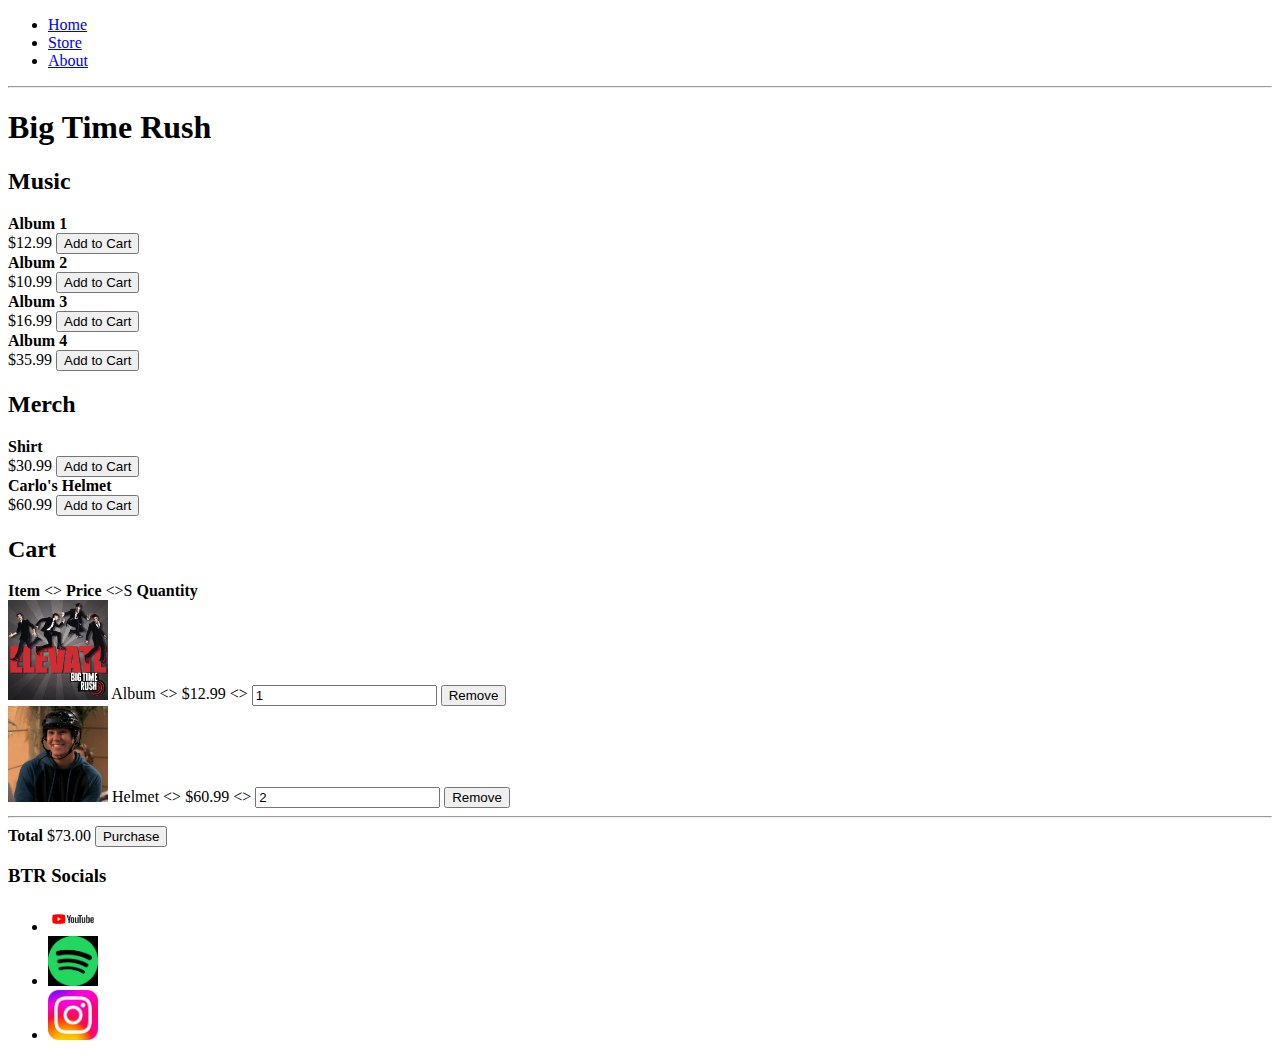
==== Store.html @ 1eff6666 "First website" ====
<!DOCTYPE html>
<html>
    <head>
        <title>Big Time Rush || Store</title>
        <meta name = "description" content="This the description">
    </head>
    <body>
        <header>
            <nav>
                <ul>
                    <li><a href="Index.html">Home</a></li>
                    <li><a href="Store.html">Store</a></li>
                    <li><a href="About.html">About</a></li>
                </ul>
            </nav>
            <hr>
            <h1>Big Time Rush</h1>
        </header>
        <section>
            <h2>Music</h2>
            <div>
                <div>
                    <strong>Album 1</strong>
                </div>
                <div>
                    <span>$12.99</span>
                    <button role="button">Add to Cart</button>
                </div>
                <div>
                    <strong>Album 2</strong>
                </div>
                <div>
                    <span>$10.99</span>
                    <button role="button">Add to Cart</button>
                </div>
                <div>
                    <strong>Album 3</strong>
                </div>
                <div>
                    <span>$16.99</span>
                    <button role="button">Add to Cart</button>
                </div>
                <div>
                    <strong>Album 4</strong>
                </div>
                <div>
                    <span>$35.99</span>
                    <button role="button">Add to Cart</button>
                </div>
            </div>
        </section>
        <section>
            <h2>Merch</h2>
            <div>
                <div>
                    <strong>Shirt</strong>
                </div>
                <div>
                    <span>$30.99</span>
                    <button role="button">Add to Cart</button>
                </div>
                <div>
                    <strong>Carlo's Helmet</strong>
                </div>
                <div>
                    <span>$60.99</span>
                    <button role="button">Add to Cart</button>
                </div>
            </div>
        </section>
        <section>
            <h2>Cart</h2>
            <div>
                <strong>Item</strong>
                &lt;&gt;
                <strong>Price</strong>
                &lt;&gt;S
                <strong>Quantity</strong>
            </div>
            <div>
                <img src="Images/album1.jpg" width="100">
                <span>Album</span>
                &lt;&gt;
                <span>$12.99</span>
                &lt;&gt;
                <input type="number" value="1">
                <button role="button">Remove</button>
            </div>
            <div>
                <img src="Images/carloshelmet.jpg" width="100">
                <span>Helmet</span>
                &lt;&gt;
                <span>$60.99</span>
                &lt;&gt;
                <input type="number" value="2">
                <button role="button">Remove</button>
            </div>
            <hr>
            <div>
                <strong>Total</strong>
                <span>$73.00</span>
                <button role="button">Purchase</button>
            </div>
        </section>
        <footer>
            <h3>BTR Socials</h3>
            <ul>
                <li><a href="https://www.youtube.com/channel/UCrX2OMYTBcodUKQMBLfMrJQ" target="_blank"><img src="Images/YT.png" width="50"></a></li>
                <li><a href="https://open.spotify.com/artist/0GWCNkPi54upO9WLlwjAHd" target="_blank"><img src="Images/Spotify.jpg" width="50"></a></li>
                <li><a href="https://www.instagram.com/bigtimerush/?hl=en" target="_blank"><img src="Images/insta.jpg" width="50"></a></li>
            </ul>
        </footer>
    </body>
</html>
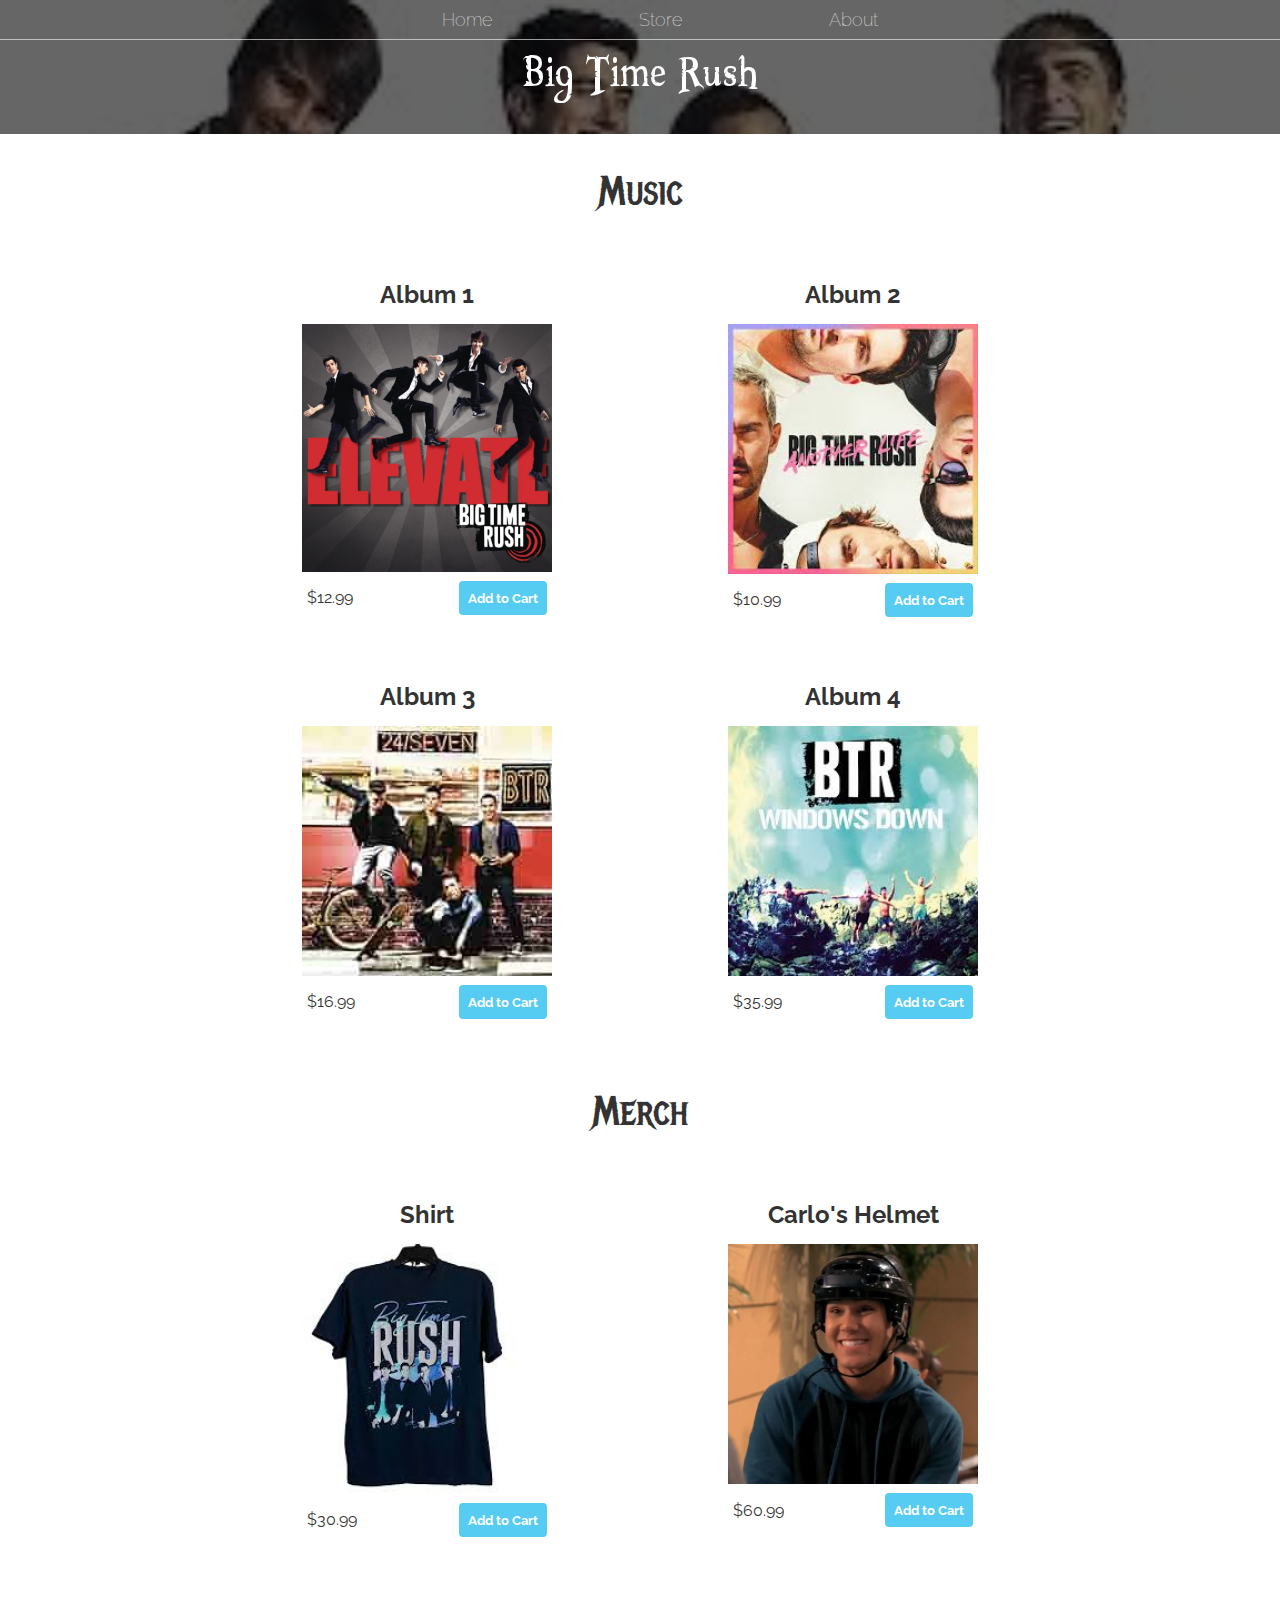
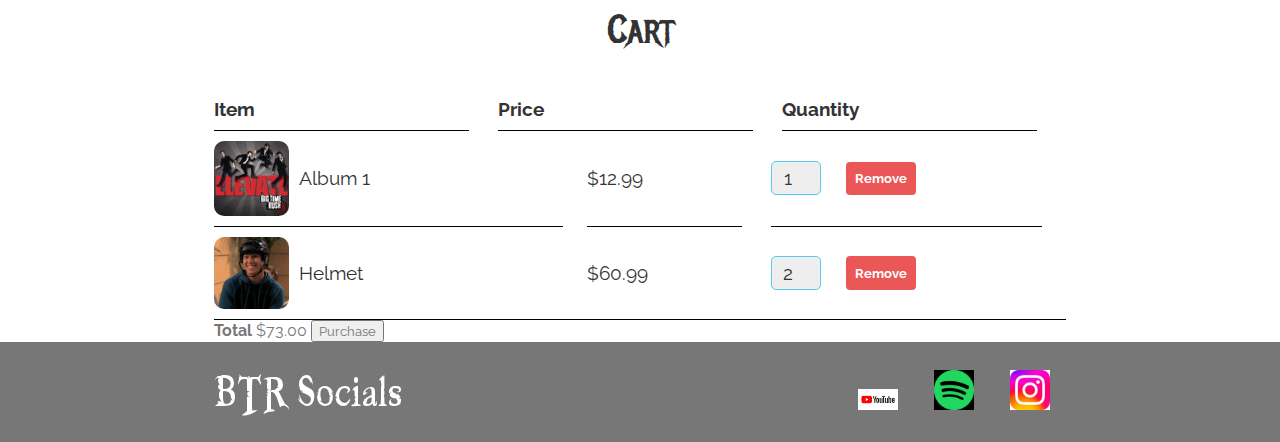
==== commit 0f784929: "Store working on" ====
--- a/Store.html
+++ b/Store.html
@@ -3,112 +3,123 @@
     <head>
         <title>Big Time Rush || Store</title>
         <meta name = "description" content="This the description">
+        <link rel="stylesheet" href="styles.css">
     </head>
     <body>
-        <header>
-            <nav>
+        <header class="main-header">
+            <nav class="nav main-nav">
                 <ul>
                     <li><a href="Index.html">Home</a></li>
                     <li><a href="Store.html">Store</a></li>
                     <li><a href="About.html">About</a></li>
                 </ul>
             </nav>
-            <hr>
-            <h1>Big Time Rush</h1>
+            <h1 class="bandname bandname-large">Big Time Rush</h1>
         </header>
-        <section>
-            <h2>Music</h2>
-            <div>
-                <div>
-                    <strong>Album 1</strong>
+        <section class="container">
+            <h2 class="section-header">Music</h2>
+            <div class="shop-items">
+                <div class="shopitem">
+                    <span class="shopitem-title">Album 1</span>
+                    <img class="shopitem-image" src="Images/album1.jpg" width="100px">
+                    <div class="shopitem-details">
+                        <span class="shopitem-price">$12.99</span>
+                        <button class="btn btnprimary btnshopitem" role="button">Add to Cart</button>
+                    </div>
                 </div>
-                <div>
-                    <span>$12.99</span>
-                    <button role="button">Add to Cart</button>
+                <div class="shopitem">
+                    <span class="shopitem-title">Album 2</span>
+                    <img class="shopitem-image" src="Images/album2.jpg" width="100px">
+                    <div class="shopitem-details">
+                        <span class="shopitem-price">$10.99</span>
+                        <button class="btn btnprimary btnshopitem" role="button">Add to Cart</button>
+                    </div>
                 </div>
-                <div>
-                    <strong>Album 2</strong>
+                <div class="shopitem">
+                    <span class="shopitem-title">Album 3</span>
+                    <img class="shopitem-image" src="Images/album3.jpg" width="100px">
+                    <div class="shopitem-details">
+                        <span class="shopitem-price">$16.99</span>
+                        <button class="btn btnprimary btnshopitem" role="button">Add to Cart</button>
+                    </div>
                 </div>
-                <div>
-                    <span>$10.99</span>
-                    <button role="button">Add to Cart</button>
-                </div>
-                <div>
-                    <strong>Album 3</strong>
-                </div>
-                <div>
-                    <span>$16.99</span>
-                    <button role="button">Add to Cart</button>
-                </div>
-                <div>
-                    <strong>Album 4</strong>
-                </div>
-                <div>
-                    <span>$35.99</span>
-                    <button role="button">Add to Cart</button>
+                <div class="shopitem">
+                    <span class="shopitem-title">Album 4</span>
+                    <img class="shopitem-image" src="Images/album4.jpg" width="100px">
+                    <div class="shopitem-details">
+                        <span class="shopitem-price">$35.99</span>
+                        <button class="btn btnprimary btnshopitem" role="button">Add to Cart</button>
+                    </div>
                 </div>
             </div>
         </section>
-        <section>
-            <h2>Merch</h2>
-            <div>
-                <div>
-                    <strong>Shirt</strong>
+        <section class="container">
+            <h2 class="section-header">Merch</h2>
+            <div class="shop-items">
+                <div class="shopitem">
+                    <span class="shopitem-title">Shirt</span>
+                    <img class="shopitem-image" src="Images/btrshirt.jpg" width="100px">
+                    <div class="shopitem-details">
+                        <span class="shopitem-price">$30.99</span>
+                        <button class="btn btnprimary btnshopitem" role="button">Add to Cart</button>
+                    </div>
                 </div>
-                <div>
-                    <span>$30.99</span>
-                    <button role="button">Add to Cart</button>
-                </div>
-                <div>
-                    <strong>Carlo's Helmet</strong>
-                </div>
-                <div>
-                    <span>$60.99</span>
-                    <button role="button">Add to Cart</button>
+                <div class="shopitem">
+                        <span class="shopitem-title">Carlo's Helmet</span>
+                        <img class="shopitem-image" src="Images/carloshelmet.jpg" width="100px">
+                    <div class="shopitem-details">
+                        <span class="shopitem-price">$60.99</span>
+                        <button class="btn btnprimary btnshopitem" role="button">Add to Cart</button>
+                    </div>
                 </div>
             </div>
         </section>
-        <section>
-            <h2>Cart</h2>
-            <div>
-                <strong>Item</strong>
-                &lt;&gt;
-                <strong>Price</strong>
-                &lt;&gt;S
-                <strong>Quantity</strong>
+        <section class="container content-section">
+            <h2 class="section-header">Cart</h2>
+            <div class="cartrow">
+                <span class="cartitem cartheader cartcolumn">Item</span>
+                <span class="cartitem cartheader cartcolumn">Price</span>
+                <span class="cartitem cartheader cartcolumn">Quantity</span>
             </div>
-            <div>
-                <img src="Images/album1.jpg" width="100">
-                <span>Album</span>
-                &lt;&gt;
-                <span>$12.99</span>
-                &lt;&gt;
-                <input type="number" value="1">
-                <button role="button">Remove</button>
+            <div class="cart-items">
+                <div class="cartrow">
+                    <div class="cartitem cartcolumn">
+                        <img class="cartitem-image" src="Images/album1.jpg" width="100">
+                        <span class="cartitem-title">Album 1</span>
+                    </div>               
+                    <span class="cartprice cartcolumn">$12.99</span>
+                    <div class="cartquantity cartcolumn">
+                        <input class="cartquantity-input" type="number" value="1">
+                        <button class="btn btn-danger" role="button">Remove</button>
+                    </div>
+                </div>
+                <div class="cartrow">
+                    <div class="cartitem cartcolumn">
+                        <img class="cartitem-image" src="Images/carloshelmet.jpg" width="100">
+                        <span class="cartitem-title">Helmet</span>
+                    </div>
+                    <span class="cartprice cartcolumn">$60.99</span>
+                    <div class="cartquantity cartcolumn">
+                        <input class="cartquantity-input" type="number" value="2">
+                        <button class="btn btn-danger" role="button">Remove</button>
+                    </div>
+                </div>
             </div>
-            <div>
-                <img src="Images/carloshelmet.jpg" width="100">
-                <span>Helmet</span>
-                &lt;&gt;
-                <span>$60.99</span>
-                &lt;&gt;
-                <input type="number" value="2">
-                <button role="button">Remove</button>
-            </div>
-            <hr>
             <div>
                 <strong>Total</strong>
                 <span>$73.00</span>
                 <button role="button">Purchase</button>
             </div>
         </section>
-        <footer>
-            <h3>BTR Socials</h3>
-            <ul>
+        <footer class="mainfooter">
+            <div class="container mainfooter-container">
+            <h3 class="bandname">BTR Socials</h3>
+            <ul class="nav footernav">
                 <li><a href="https://www.youtube.com/channel/UCrX2OMYTBcodUKQMBLfMrJQ" target="_blank"><img src="Images/YT.png" width="50"></a></li>
                 <li><a href="https://open.spotify.com/artist/0GWCNkPi54upO9WLlwjAHd" target="_blank"><img src="Images/Spotify.jpg" width="50"></a></li>
                 <li><a href="https://www.instagram.com/bigtimerush/?hl=en" target="_blank"><img src="Images/insta.jpg" width="50"></a></li>
             </ul>
+            </div>
         </footer>
     </body>
 </html>--- a/styles.css
+++ b/styles.css
@@ -0,0 +1,313 @@
+@import url("https://fonts.googleapis.com/css2?family=Raleway:ital,wght@0,100..900;1,100..900&display=swap");
+@import url(https://fonts.googleapis.com/css2?family=Metal+Mania&family=Raleway:ital,wght@0,100..900;1,100..900&display=swap);
+
+@font-face {
+    font-family: "Booter - Zero Zero";
+    src: url(Fonts/Booter\ -\ Zero\ Zero.woff) format("woff"),
+         url("Fonts/Booter\ -\ Zero\ Zero.woff2") format("woff2");
+    font-weight: normal;
+    font-style: normal;
+}
+
+*{
+    box-sizing: border-box;
+    font-family: Raleway;
+    color: #777;
+}
+
+html, body{
+    margin: 0;
+    padding: 0;
+}
+
+.nav ul{
+    margin: 0;
+}
+
+.nav li{
+    display: inline;
+}
+
+.nav a{
+    display: inline-block;
+    padding: .5em;
+    color: white;
+    text-decoration: none;
+}
+
+.nav a:hover{
+    background-color: rgba(0, 0, 0, 0.3);
+}
+
+.main-nav{
+    text-align: center;
+    font-size: 1.1em;
+    font-weight: lighter;
+    border-bottom: 1px solid rgba(255, 255, 255, .6);
+}
+
+.main-nav li{
+    padding: 0 5%;
+}
+
+.bandname{
+    text-align: center;
+    margin: 0;
+    font-size: 4em;
+    font-family: "Booter - Zero Zero";
+    font-weight: normal;
+    color: white;
+}
+
+.bandname_large{
+    font-size: 10em;
+}
+
+.main-header{
+    background-color: rgba(0, 0, 0, .6);
+    background-image: url("Images/headerback.jpg");
+    background-blend-mode: multiply;
+    background-size: cover;
+    padding-bottom: 30px;
+}
+
+.content-section{
+    margin: 1em;
+}
+
+.container{
+    max-width: 900px;
+    margin: 0 auto;
+    padding: 0 1.5em;
+}
+
+.section-header{
+    font-family: "Metal mania";
+    font-weight: normal;
+    color: #333;
+    text-align: center;
+    font-size: 2.5em;
+}
+
+.aboutband-image{
+    float: left;
+    height: 200px;
+    margin: 15px;
+    border-radius: 50%;
+}
+
+.mainfooter{
+    background-color: #777;
+    color: white;
+    padding: .25em 0;
+}
+
+.mainfooter-container{
+    display: flex;
+    align-items: center;
+}
+
+.mainfooter-container ul{
+    flex-grow: 1;
+    text-align: end;
+}
+
+.footernav li{
+    padding: 0 .5em;
+}
+
+.footernav img{
+    width: 40px;
+}
+
+.btn{
+    text-align: center;
+    vertical-align: middle;
+    padding: .67em;
+    cursor: pointer;
+}
+
+.btnheader{
+    margin: .5em 15% 2em 15%;
+    color: white;
+    border: 2px solid #2D9CDB;
+    background-color: rgba(255, 255, 255, .1);
+    border-radius: 0;
+    font-size: 1.5em;
+    font-weight: lighter;
+    padding-left: 2em;
+    padding-right: 2em;
+}
+
+.btnheader :hover{
+    background-color: rgba(255, 255, 255, .3);
+}
+
+.btnplay{
+    display: block;
+    margin: 0 auto;
+    color: #2D9CDB;
+    font-size: 4em;
+    border-radius: 50%;
+    padding: 0;
+    width: 100px;
+    height: 100px;
+}
+
+.tourrow{
+    border-bottom: 1px solid black;
+    padding-bottom: 1em;
+    margin-bottom: 1em;
+}
+
+.tourrow:last-child{
+    border-bottom: none;
+}
+
+.touritem{
+    display: inline-block;
+    padding-right: .5em;
+}
+
+.tourdate{
+    color: #555;
+    font-weight: bold;
+    width: 11%;
+}
+
+.tourcity{
+    width: 24%;
+}
+
+.tourarena{
+    width: 42%;
+}
+
+.tourbtn{
+    max-width: 19%;
+}
+
+.btnprimary{
+    color: white;
+    background-color: #56CCF2;
+    border: none;
+    border-radius: .3em;
+    font-weight: bold;
+}
+
+.btnprimary:hover{
+    background-color: #2D9CDB;
+}
+
+.shopitem{
+    margin: 30px;
+}
+
+.shopitem-title{
+    display: block;
+    width: 100%;
+    text-align: center;
+    font-weight: bold;
+    font-size: 1.5em;
+    color: #333;
+    margin-bottom: 15px;
+}
+
+.shopitem-image{
+    width: 250px;
+}
+
+.shopitem-details{
+    display: flex;
+    align-items: center;
+    padding: 5px;
+}
+
+.shopitem-price{
+    flex-grow: 1;
+    color: #333;
+}
+
+.shop-items{
+    display: flex;
+    flex-wrap: wrap;
+    justify-content: space-around;
+}
+
+.cartheader{
+    font-weight: bold;
+    font-size: 1.2em;
+    color: #333;
+}
+
+.cartcolumn{
+    display: flex;
+    align-items: center;
+    border-bottom: 1px solid black;
+    margin-right: 1.5em;
+    padding-bottom: 10px;
+    margin-top: 10px;
+}
+
+.cartrow{
+    display: flex;
+}
+
+.cartitem{
+    width: 45%;
+}
+
+.cartprice{
+    width: 20%;
+    font-size: 1.2em;
+    color: #333;
+}
+
+.cartquantity{
+    width: 35%;
+}
+
+.cartitem-title{
+    color: #333;
+    margin-left: .5em;
+    font-size: 1.2em;
+}
+
+.cartitem-image{
+    width: 75px;
+    height: auto;
+    border-radius: 10px;
+}
+
+.btn-danger{
+    color: white;
+    background-color: #eb5757;
+    border: none;
+    border-radius: .3em;
+    font-weight: bold;
+}
+
+.btn-danger:hover{
+    background-color: #cc4c4c;
+}
+
+.cartquantity-input{
+    height: 34px;
+    width: 50px;
+    border-radius: 5px;
+    border: 1px solid #56CCF2;
+    background-color: #eee;
+    color: #333;
+    padding: 0;
+    text-align: center;
+    font-size: 1.2em;
+    margin-right: 25px;
+}
+
+.cartrow:last-child{
+    border-bottom: 1px solid black;
+}
+
+.cartrow:last-child .cartcolumn{
+    border: none;
+}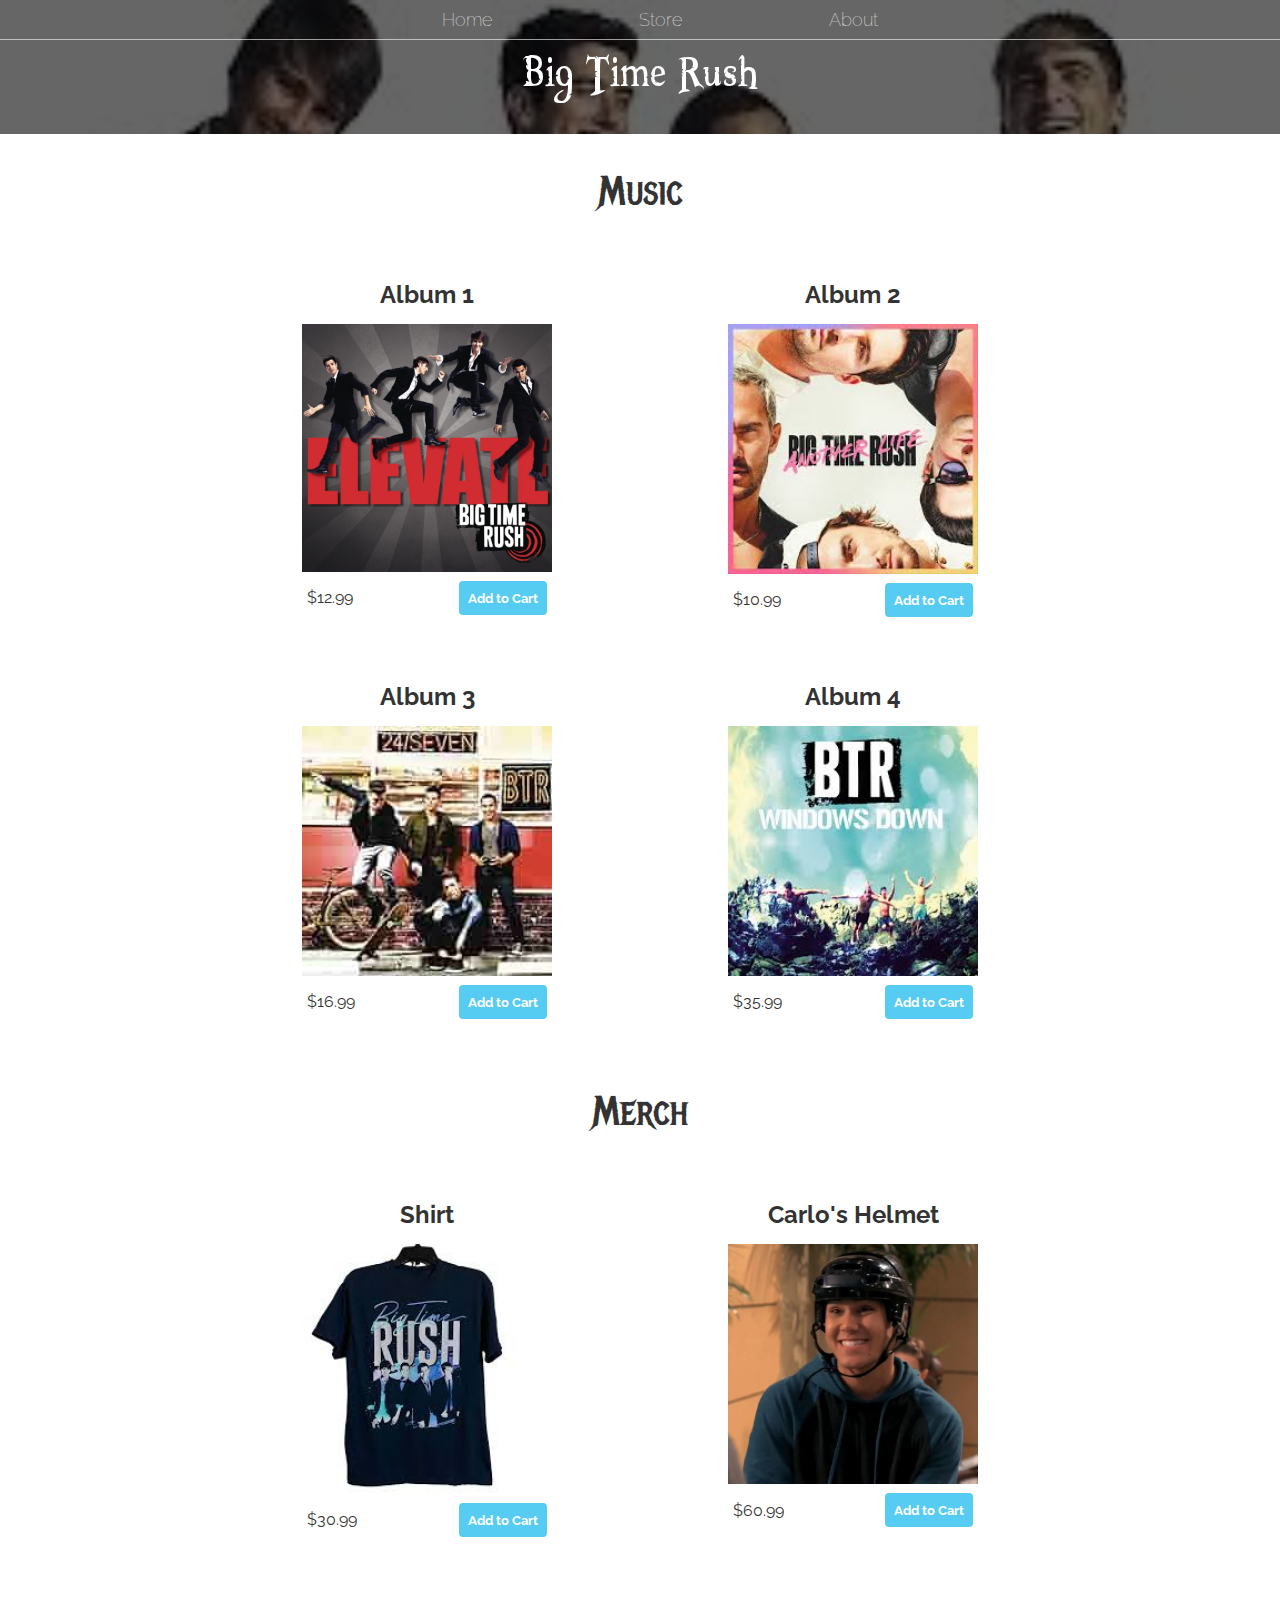
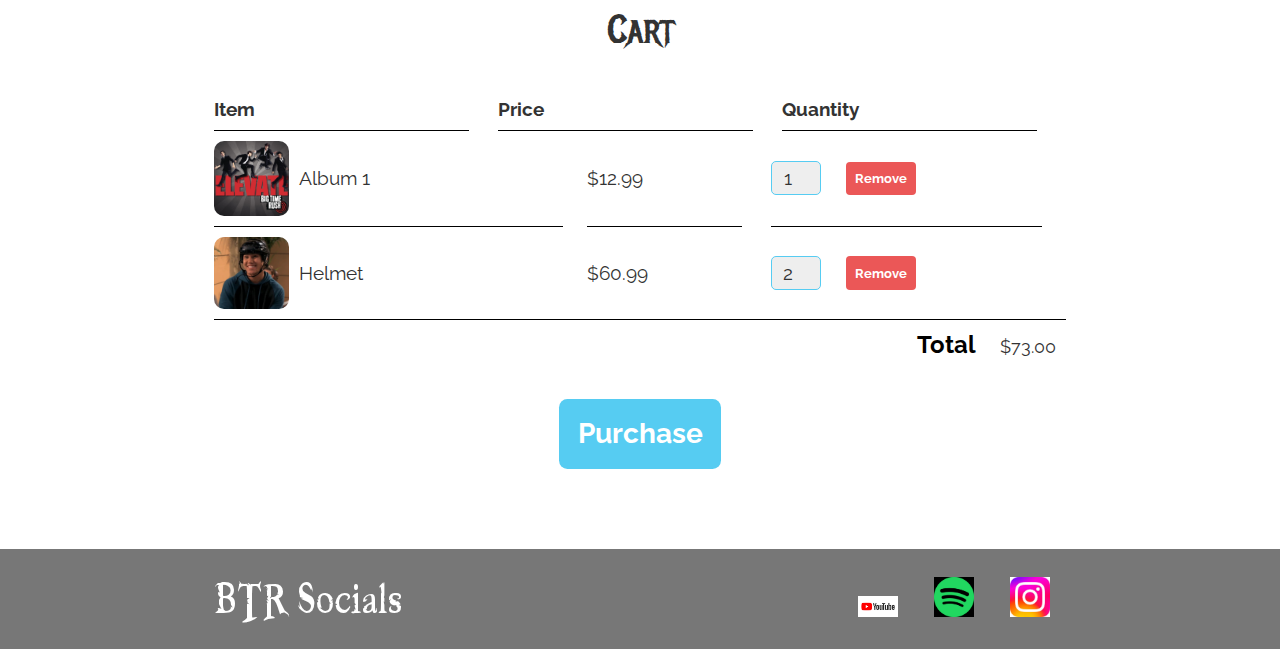
==== commit ea2df461: "Finished Big Time Rush Website - Not coded" ====
--- a/Store.html
+++ b/Store.html
@@ -105,11 +105,11 @@
                     </div>
                 </div>
             </div>
-            <div>
-                <strong>Total</strong>
-                <span>$73.00</span>
-                <button role="button">Purchase</button>
+            <div class="carttotal">
+                <span class="carttotal-title">Total</span>
+                <span class="carttotal-price">$73.00</span>
             </div>
+            <button class="btn btnprimary btnpurchase" type="button">Purchase</button>
         </section>
         <footer class="mainfooter">
             <div class="container mainfooter-container">
--- a/styles.css
+++ b/styles.css
@@ -310,4 +310,28 @@
 
 .cartrow:last-child .cartcolumn{
     border: none;
+}
+
+.carttotal{
+    text-align: end;
+    margin-top: 10px;
+    margin-right: 10px;
+}
+
+.carttotal-title{
+    font-weight: bold;
+    font-size: 1.5em;
+    color: black;
+    margin-right: 20px;
+}
+
+.carttotal-price{
+    color: #333;
+    font-size: 1.1em;
+}
+
+.btnpurchase{
+    display: block;
+    margin: 40px auto 80px auto;
+    font-size: 1.75em;
 }